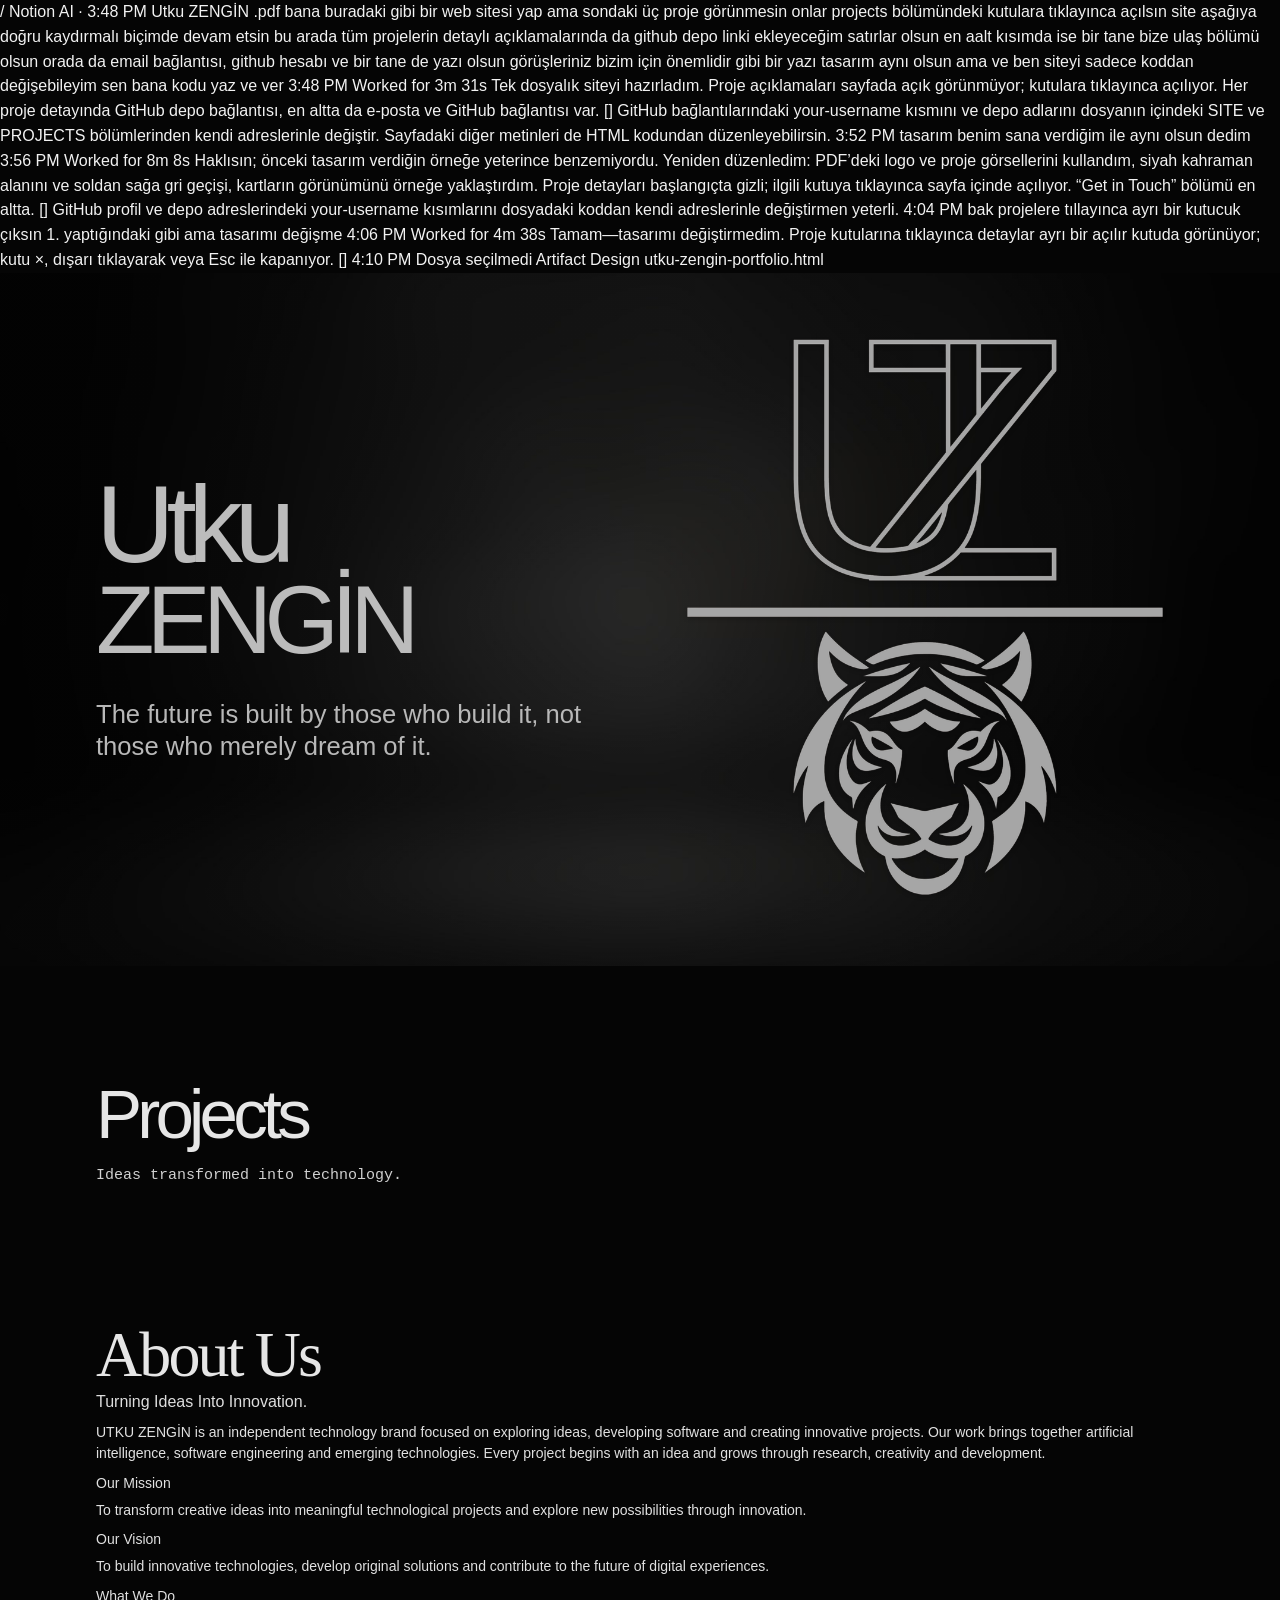
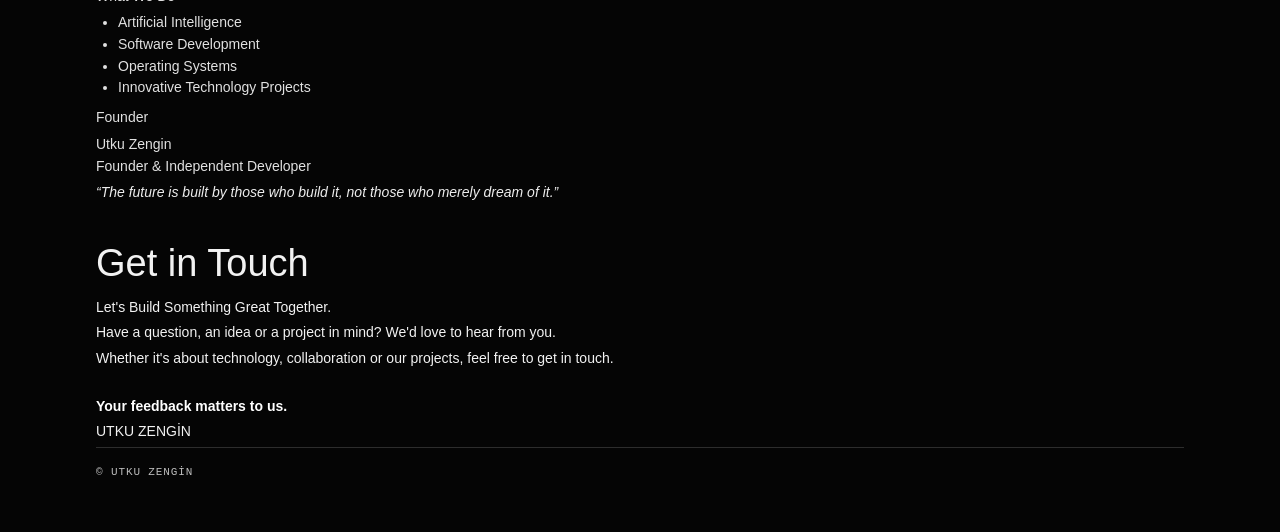
==== index.html @ 6fa65ed4 "Update index.html" ====
/
Notion AI · 3:48 PM
Utku ZENGİN
.pdf
bana buradaki gibi bir web sitesi yap ama sondaki üç proje görünmesin onlar projects bölümündeki kutulara tıklayınca açılsın site aşağıya doğru kaydırmalı biçimde devam etsin bu arada tüm projelerin detaylı açıklamalarında da github depo linki ekleyeceğim satırlar olsun en aalt kısımda ise bir tane bize ulaş bölümü olsun orada da email bağlantısı, github hesabı ve bir tane de yazı olsun görüşleriniz bizim için önemlidir  gibi bir yazı tasarım aynı olsun ama ve ben siteyi sadece koddan değişebileyim sen bana kodu yaz ve ver
3:48 PM
Worked for 3m 31s
Tek dosyalık siteyi hazırladım. Proje açıklamaları sayfada açık görünmüyor; kutulara tıklayınca açılıyor. Her proje detayında GitHub depo bağlantısı, en altta da e-posta ve GitHub bağlantısı var.

[<file source="session-file://cba3ddee-6a20-4204-9819-38afcb71fad5" />]

GitHub bağlantılarındaki your-username kısmını ve depo adlarını dosyanın içindeki SITE ve PROJECTS bölümlerinden kendi adreslerinle değiştir. Sayfadaki diğer metinleri de HTML kodundan düzenleyebilirsin.

3:52 PM
tasarım benim sana verdiğim ile aynı olsun dedim
3:56 PM
Worked for 8m 8s
Haklısın; önceki tasarım verdiğin örneğe yeterince benzemiyordu. Yeniden düzenledim: PDF’deki logo ve proje görsellerini kullandım, siyah kahraman alanını ve soldan sağa gri geçişi, kartların görünümünü örneğe yaklaştırdım. Proje detayları başlangıçta gizli; ilgili kutuya tıklayınca sayfa içinde açılıyor. “Get in Touch” bölümü en altta.

[<file source="session-file://5be31517-14dc-406a-8a37-5bf6b92a201a" />]

GitHub profil ve depo adreslerindeki your-username kısımlarını dosyadaki koddan kendi adreslerinle değiştirmen yeterli.

4:04 PM
bak projelere tıllayınca ayrı bir kutucuk çıksın 1. yaptığındaki gibi ama tasarımı değişme
4:06 PM
Worked for 4m 38s
Tamam—tasarımı değiştirmedim. Proje kutularına tıklayınca detaylar ayrı bir açılır kutuda görünüyor; kutu ×, dışarı tıklayarak veya Esc ile kapanıyor.

[<file source="session-file://f2e5ef7d-f0c8-496a-b8d6-131e62dd50eb" />]

4:10 PM
Dosya seçilmedi
Artifact Design
utku-zengin-portfolio.html
<!doctype html>
<html lang="en">
<head>
  <meta charset="utf-8">
  <meta name="viewport" content="width=device-width, initial-scale=1">
  <meta name="theme-color" content="#050505">
  <meta name="description" content="Utku Zengin — independent technology projects and ideas.">
  <title>Utku Zengin | Projects &amp; Ideas</title>
  <style>
    :root { --black:#050505; --gray:#bdbdbd; --white:#f2f2f2; --cyan:#27d9f4; --gutter:clamp(20px,7.5vw,112px); --max:1280px; }
    * { box-sizing:border-box; }
    html { scroll-behavior:smooth; }
    body { margin:0; color:var(--white); background:var(--black); font-family:Arial,Helvetica,sans-serif; font-size:16px; line-height:1.55; overflow-x:hidden; }
    button,a { font:inherit; }
    a { color:inherit; }
    .hero { min-height:clamp(570px, 77vh, 820px); display:flex; align-items:center; position:relative; background:#050505 url("[data-uri]") center 46% / cover no-repeat; }
    .hero::before { content:""; position:absolute; inset:0; background:linear-gradient(90deg,rgba(0,0,0,.20),rgba(0,0,0,.05)); }
    .hero-inner { width:min(var(--max),calc(100% - 2 * var(--gutter))); margin:auto; position:relative; display:grid; grid-template-columns:1fr 1fr; align-items:center; gap:4vw; }
    .hero-copy { padding:24px 0; }
    .hero-title { margin:0; color:#bcbcbc; font-size:clamp(68px,8.5vw,128px); font-weight:300; letter-spacing:-.075em; line-height:.92; }
    .hero-title span { display:block; font-size:.88em; letter-spacing:-.08em; }
    .hero-quote { max-width:540px; margin:34px 0 0; color:#b8b8b8; font-size:clamp(19px,2vw,28px); line-height:1.28; }
    .hero-logo { width:min(100%,520px); justify-self:center; filter:drop-shadow(0 2px 2px rgba(0,0,0,.2)); }
​
    .site-content { background:linear-gradient(90deg,#030303 0%,#121212 29%,#353535 62%,#777 100%); }
    .wrap { width:min(var(--max),calc(100% - 2 * var(--gutter))); margin-inline:auto; }
    .projects { padding:clamp(52px,7vw,92px) 0 74px; }
    .section-title { margin:0; color:#e6e6e6; font-size:clamp(42px,5.4vw,72px); font-weight:300; letter-spacing:-.07em; line-height:1; }
    .section-subtitle { margin:16px 0 34px; color:#d0d0d0; font:15px/1.5 ui-monospace,SFMono-Regular,Menlo,monospace; }
    .project-grid { display:grid; grid-template-columns:repeat(3,minmax(0,1fr)); gap:18px; }
    .project-card {
      width:100%; min-height:250px; padding:25px 22px 21px; display:flex; flex-direction:column; align-items:stretch; justify-content:flex-start;
      border:1px solid rgba(245,248,255,.56); border-radius:26px; color:#f1f3f6; text-align:center; cursor:pointer;
      background:linear-gradient(180deg,rgba(7,18,31,.97) 0%,rgba(29,48,69,.91) 42%,rgba(178,181,185,.92) 100%);
      box-shadow:inset 0 1px 0 rgba(255,255,255,.12); transition:transform .18s ease,box-shadow .18s ease,border-color .18s ease;
    }
    .project-card:hover,.project-card[aria-expanded="true"] { transform:translateY(-3px); border-color:rgba(255,255,255,.95); box-shadow:0 9px 28px rgba(0,0,0,.2),inset 0 1px 0 rgba(255,255,255,.18); }
    .project-card:focus-visible { outline:3px solid var(--cyan); outline-offset:4px; }
    .project-card h3 { margin:0 0 18px; align-self:flex-start; font-size:clamp(20px,2.2vw,28px); font-weight:800; letter-spacing:-.045em; }
    .card-lines { flex:1; align-content:center; display:grid; gap:4px; font:700 clamp(12px,1.18vw,16px)/1.28 ui-monospace,SFMono-Regular,Menlo,monospace; text-transform:uppercase; text-shadow:0 1px 2px rgba(0,0,0,.35); }
​
    .dialog-backdrop { position:fixed; inset:0; z-index:100; display:grid; place-items:center; padding:24px; background:rgba(0,0,0,.78); backdrop-filter:blur(7px); }
    .dialog-backdrop[hidden] { display:none; }
    .project-dialog { position:relative; width:min(1060px,100%); max-height:90svh; overflow:auto; border:1px solid rgba(255,255,255,.66); border-radius:22px; color:#f4f4f4; background:linear-gradient(90deg,#101010 0%,#242424 47%,#515151 100%); box-shadow:0 24px 90px rgba(0,0,0,.62); }
    .dialog-close { position:sticky; z-index:3; top:12px; float:right; width:44px; height:44px; margin:12px 12px -56px 0; display:grid; place-items:center; border:1px solid rgba(255,255,255,.55); border-radius:50%; color:#fff; background:rgba(10,10,10,.82); cursor:pointer; font-size:25px; line-height:1; }
    .dialog-close:hover { background:#303030; border-color:#fff; }
    .dialog-content { padding:24px clamp(22px,4vw,44px) 34px; }
    .detail-section { padding:8px 0 0; border:0; }
    .detail-title { margin:0 0 38px; text-align:center; color:#f0f0f0; font-size:clamp(42px,5vw,70px); line-height:1; font-weight:800; letter-spacing:-.05em; }
    .detail-grid { display:grid; grid-template-columns:minmax(0,1.45fr) minmax(260px,.8fr); align-items:center; gap:40px; }
    .detail-copy { color:#f4f4f4; font:700 clamp(13px,1.2vw,16px)/1.45 ui-monospace,SFMono-Regular,Menlo,monospace; text-transform:uppercase; text-shadow:0 1px 2px rgba(0,0,0,.28); }
    .detail-copy p { margin:0 0 8px; }
    .detail-copy .detail-label { margin-top:13px; }
    .detail-copy ul { list-style:none; padding:0; margin:0; }
    .detail-image { width:100%; max-width:480px; max-height:390px; object-fit:contain; justify-self:center; }
    .repository-line { margin-top:15px !important; text-transform:none; }
    .repository-line a { color:#77e6f5; text-decoration:underline; text-underline-offset:3px; overflow-wrap:anywhere; }
    .repository-line a:hover { color:#fff; }
​
    .about { padding:16px 0 64px; }
    .about-title { margin:0 0 2px; color:#e6e6e6; font-family:Georgia,"Times New Roman",serif; font-size:clamp(42px,5vw,68px); font-weight:400; letter-spacing:-.045em; line-height:1.05; }
    .about-tagline { margin:0 0 7px; color:#dedede; font-size:16px; }
    .about-copy { max-width:1200px; color:#e1e1e1; font-size:14px; line-height:1.55; }
    .about-copy p { margin:0 0 5px; }
    .about-copy ul { margin:1px 0 5px; padding-left:22px; }
    .about-block-title { margin-top:8px !important; }
    .founder-quote { margin:12px 0 0; color:#ededed; font-style:italic; }
​
    .contact { padding:34px 0 50px; color:#e8e8e8; }
    .contact-title { margin:0 0 3px; font-size:clamp(25px,3vw,38px); font-weight:400; }
    .contact-tagline { margin:0 0 10px; font-size:17px; }
    .contact p { margin:4px 0; font-size:14px; }
    .contact-links { display:flex; flex-wrap:wrap; gap:8px 24px; margin-top:12px; }
    .contact-links a { color:#f2f2f2; text-underline-offset:3px; }
    .contact-note { margin-top:14px !important; color:#fff; font-weight:700; }
    .footer { padding:18px 0 28px; border-top:1px solid rgba(255,255,255,.16); color:#bdbdbd; font:11px ui-monospace,SFMono-Regular,Menlo,monospace; letter-spacing:.08em; text-transform:uppercase; }
    :focus-visible { outline:3px solid var(--cyan); outline-offset:3px; }
    @media (max-width:760px) {
      :root { --gutter:22px; }
      .hero { min-height:680px; min-height:max(680px,92svh); background-position:52% center; }
      .hero-inner { grid-template-columns:1fr; gap:15px; padding-top:20px; }
      .hero-title { font-size:clamp(67px,14vw,102px); }
      .hero-quote { margin-top:22px; max-width:370px; font-size:20px; }
      .hero-logo { width:min(78vw,350px); max-height:255px; object-fit:contain; }
      .projects { padding-top:48px; }
      .project-grid { grid-template-columns:1fr; gap:14px; }
      .project-card { min-height:225px; padding:22px; border-radius:23px; }
      .project-card h3 { margin-bottom:13px; font-size:24px; }
      .card-lines { font-size:14px; }
      .detail-grid { grid-template-columns:1fr; gap:18px; }
      .detail-title { margin-bottom:25px; }
      .detail-copy { font-size:13px; }
      .detail-image { width:min(100%,380px); max-height:300px; grid-row:2; }
      .about-copy { font-size:14px; }
      .contact { padding-top:32px; }
    }
    @media (prefers-reduced-motion:reduce) { html{scroll-behavior:auto} *,*::before,*::after{transition-duration:.01ms!important} }
  </style>
</head>
<body>
  <!-- EDIT THE SITE CONTENT IN THE CONFIGURATION AT THE END OF THIS FILE. -->
  <header class="hero" id="top">
    <div class="hero-inner">
      <div class="hero-copy">
        <h1 class="hero-title">Utku<span>ZENGİN</span></h1>
        <p class="hero-quote">The future is built by those who build it, not those who merely dream of it.</p>
      </div>
      <img class="hero-logo" src="[data-uri]" alt="Utku Zengin monogram and tiger emblem">
    </div>
  </header>
​
  <main class="site-content">
    <section class="projects wrap" id="projects" aria-labelledby="projects-heading">
      <h2 class="section-title" id="projects-heading">Projects</h2>
      <p class="section-subtitle">Ideas transformed into technology.</p>
      <div class="project-grid" id="project-grid"></div>
    </section>
​
    <section class="about wrap" id="about" aria-labelledby="about-heading">
      <h2 class="about-title" id="about-heading">About Us</h2>
      <p class="about-tagline">Turning Ideas Into Innovation.</p>
      <div class="about-copy">
        <p>UTKU ZENGİN is an independent technology brand focused on exploring ideas, developing software and creating innovative projects. Our work brings together artificial intelligence, software engineering and emerging technologies. Every project begins with an idea and grows through research, creativity and development.</p>
        <p class="about-block-title">Our Mission</p>
        <p>To transform creative ideas into meaningful technological projects and explore new possibilities through innovation.</p>
        <p class="about-block-title">Our Vision</p>
        <p>To build innovative technologies, develop original solutions and contribute to the future of digital experiences.</p>
        <p class="about-block-title">What We Do</p>
        <ul><li>Artificial Intelligence</li><li>Software Development</li><li>Operating Systems</li><li>Innovative Technology Projects</li></ul>
        <p class="about-block-title">Founder</p>
        <p>Utku Zengin<br>Founder &amp; Independent Developer</p>
        <p class="founder-quote">“The future is built by those who build it, not those who merely dream of it.”</p>
      </div>
    </section>
​
    <section class="contact wrap" id="contact" aria-labelledby="contact-heading">
      <h2 class="contact-title" id="contact-heading">Get in Touch</h2>
      <p class="contact-tagline">Let's Build Something Great Together.</p>
      <p>Have a question, an idea or a project in mind? We'd love to hear from you.</p>
      <p>Whether it's about technology, collaboration or our projects, feel free to get in touch.</p>
      <div class="contact-links" id="contact-links"></div>
      <p class="contact-note">Your feedback matters to us.</p>
      <p>UTKU ZENGİN</p>
    </section>
    <footer class="footer wrap">© <span id="year"></span> UTKU ZENGİN</footer>
  </main>
​
  <div class="dialog-backdrop" id="project-dialog" hidden>
    <section class="project-dialog" role="dialog" aria-modal="true" aria-labelledby="dialog-title" aria-describedby="dialog-description" tabindex="-1">
      <button class="dialog-close" id="dialog-close" type="button" aria-label="Close project details">×</button>
      <div class="dialog-content" id="dialog-content"></div>
    </section>
  </div>
​
  <script>
    /*
      QUICK EDIT:
      - Change SITE.github to your GitHub profile URL.
      - Change each PROJECTS[].repo to its repository URL.
      - Edit all descriptions/features here; other visible copy is in the HTML above.
      - Project details open in a popup when their card is clicked.
    */
    const SITE = {
      email: "utzen2014@gmail.com",
      github: "https://github.com/utzen2014"
    };
    const PROJECTS = [
      {
        id:"jarvis", name:"JARVIS",
        card:["Intelligent AI-powered assistant.","Voice interaction and smart features.","Designed for everyday productivity."],
        heading:"An intelligent personal assistant",
        paragraphs:["JARVIS is an AI-powered personal assistant designed to bring intelligence, convenience and digital tools together in one system.","Built with Python and Google's Gemini AI technology, JARVIS combines natural conversations, voice interaction and smart software integrations to create a more connected digital experience."],
        features:["AI-powered conversations","Voice interaction","Smart information access","Memory and contextual assistance","Webcam and screen vision capabilities","Media and application integration"],
        vision:"To create a versatile AI assistant that makes everyday digital experiences smarter, simpler and more connected.",
        image:"[data-uri]", imageAlt:"JARVIS cyan circular interface artwork",
        repo:"https://github.com/utzen2014/JARVIS-", status:"Developed by Utku Zengin"
      },
      {
        id:"zenos", name:"ZENOS",
        card:["Custom operating system development.","Independent kernel and interface.","A unique computing experience."],
        heading:"A new perspective on computing · An independent operating system project",
        paragraphs:["ZENOS is an independent operating system project focused on exploring the foundations of computing and building a unique software environment.","Developed with a custom kernel and its own graphical interface, ZENOS represents an ongoing journey into system architecture, low-level programming and operating system development."],
        features:["Custom kernel development","Dedicated graphical user interface","Independent system architecture","Terminal-based interaction","Modular development approach","Custom software environment"],
        vision:"To explore the possibilities of operating system development and create a unique computing experience built from the ground up.",
        image:"[data-uri]", imageAlt:"ZENOS operating system shown on a desktop monitor",
        repo:"https://github.com/your-username/zenos", status:"Developed by Utku Zengin"
      },
      {
        id:"nova", name:"NOVA",
        card:["Connecting multiple technologies.","Centralized device management concept.","Intelligent automation vision."],
        heading:"One core. Infinite possibilities. · A connected technology ecosystem",
        paragraphs:["NOVA is a technology ecosystem concept designed to bring different devices, applications and digital systems together through a centralized platform.","The concept explores intelligent automation, AI integration and seamless communication between connected technologies."],
        features:["Centralized device management","Smart automation concepts","AI integration possibilities","Cross-device communication","Modular system architecture","Connected digital experiences"],
        vision:"To explore a future where technologies work together as one intelligent and connected ecosystem.",
        image:"[data-uri]", imageAlt:"NOVA connected technology ecosystem illustration",
        repo:"https://github.com/utzen2014/NOVA", status:"Developed by Utku Zengin · Concept project"
      }
    ];
​
    const grid=document.getElementById("project-grid");
    const backdrop=document.getElementById("project-dialog");
    const dialog=backdrop.querySelector(".project-dialog");
    const dialogContent=document.getElementById("dialog-content");
    const closeButton=document.getElementById("dialog-close");
    let lastFocusedElement=null;
    document.getElementById("year").textContent=new Date().getFullYear();
    document.getElementById("contact-links").innerHTML=
      `<a href="mailto:${utzen2014@gmail.com}">Email: ${utzen2014@gmail.com}</a><a href="${https://github.com/utzen2014}" target="_blank" rel="noopener noreferrer">GitHub: ${SITE.github.replace(/^https?:\/\//,'')}</a>`;
​
    PROJECTS.forEach((project,index)=>{
      const button=document.createElement("button");
      button.type="button"; button.className="project-card";
      button.setAttribute("aria-controls","project-dialog"); button.setAttribute("aria-haspopup","dialog"); button.setAttribute("aria-expanded","false");
      button.setAttribute("aria-label",`Show ${project.name} project details`);
      button.innerHTML=`<h3>${project.name}</h3><span class="card-lines">${project.card.map(line=>`<span>${line}</span>`).join("")}</span>`;
      button.addEventListener("click",()=>openProject(project,button));
      grid.append(button);
    });
​
    function openProject(p,button){
      lastFocusedElement=button;
      document.querySelectorAll(".project-card").forEach(card=>card.setAttribute("aria-expanded",String(card===button)));
      const featureHtml=p.features.map(item=>`<li>${item}</li>`).join("");
      dialogContent.innerHTML=`<section class="detail-section" aria-labelledby="dialog-title"><h2 class="detail-title" id="dialog-title">${p.name}</h2><div class="detail-grid"><div class="detail-copy"><p>${p.heading}</p><p id="dialog-description">${p.paragraphs[0]}</p>${p.paragraphs.slice(1).map(text=>`<p>${text}</p>`).join("")}<p class="detail-label">Key Features</p><ul>${featureHtml}</ul><p class="detail-label">Our Vision</p><p>${p.vision}</p><p class="detail-label">${p.status}</p><p class="repository-line">GitHub repository: <a href="${p.repo}" target="_blank" rel="noopener noreferrer">${p.repo}</a></p></div><img class="detail-image" src="${p.image}" alt="${p.imageAlt}"></div></section>`;
      backdrop.hidden=false;
      document.body.style.overflow="hidden";
      dialog.scrollTop=0;
      closeButton.focus();
    }
​
    function closeProject(){
      if(backdrop.hidden)return;
      backdrop.hidden=true;
      document.body.style.overflow="";
      document.querySelectorAll(".project-card").forEach(card=>card.setAttribute("aria-expanded","false"));
      if(lastFocusedElement)lastFocusedElement.focus();
    }
    closeButton.addEventListener("click",closeProject);
    backdrop.addEventListener("click",event=>{if(event.target===backdrop)closeProject();});
    document.addEventListener("keydown",event=>{
      if(backdrop.hidden)return;
      if(event.key==="Escape"){closeProject();return;}
      if(event.key==="Tab"){
        const focusable=[...dialog.querySelectorAll('a[href],button:not([disabled])')];
        const first=focusable[0],last=focusable[focusable.length-1];
        if(event.shiftKey&&document.activeElement===first){event.preventDefault();last.focus();}
        else if(!event.shiftKey&&document.activeElement===last){event.preventDefault();first.focus();}
      }
    });
​
  </script>
</body>
</html>
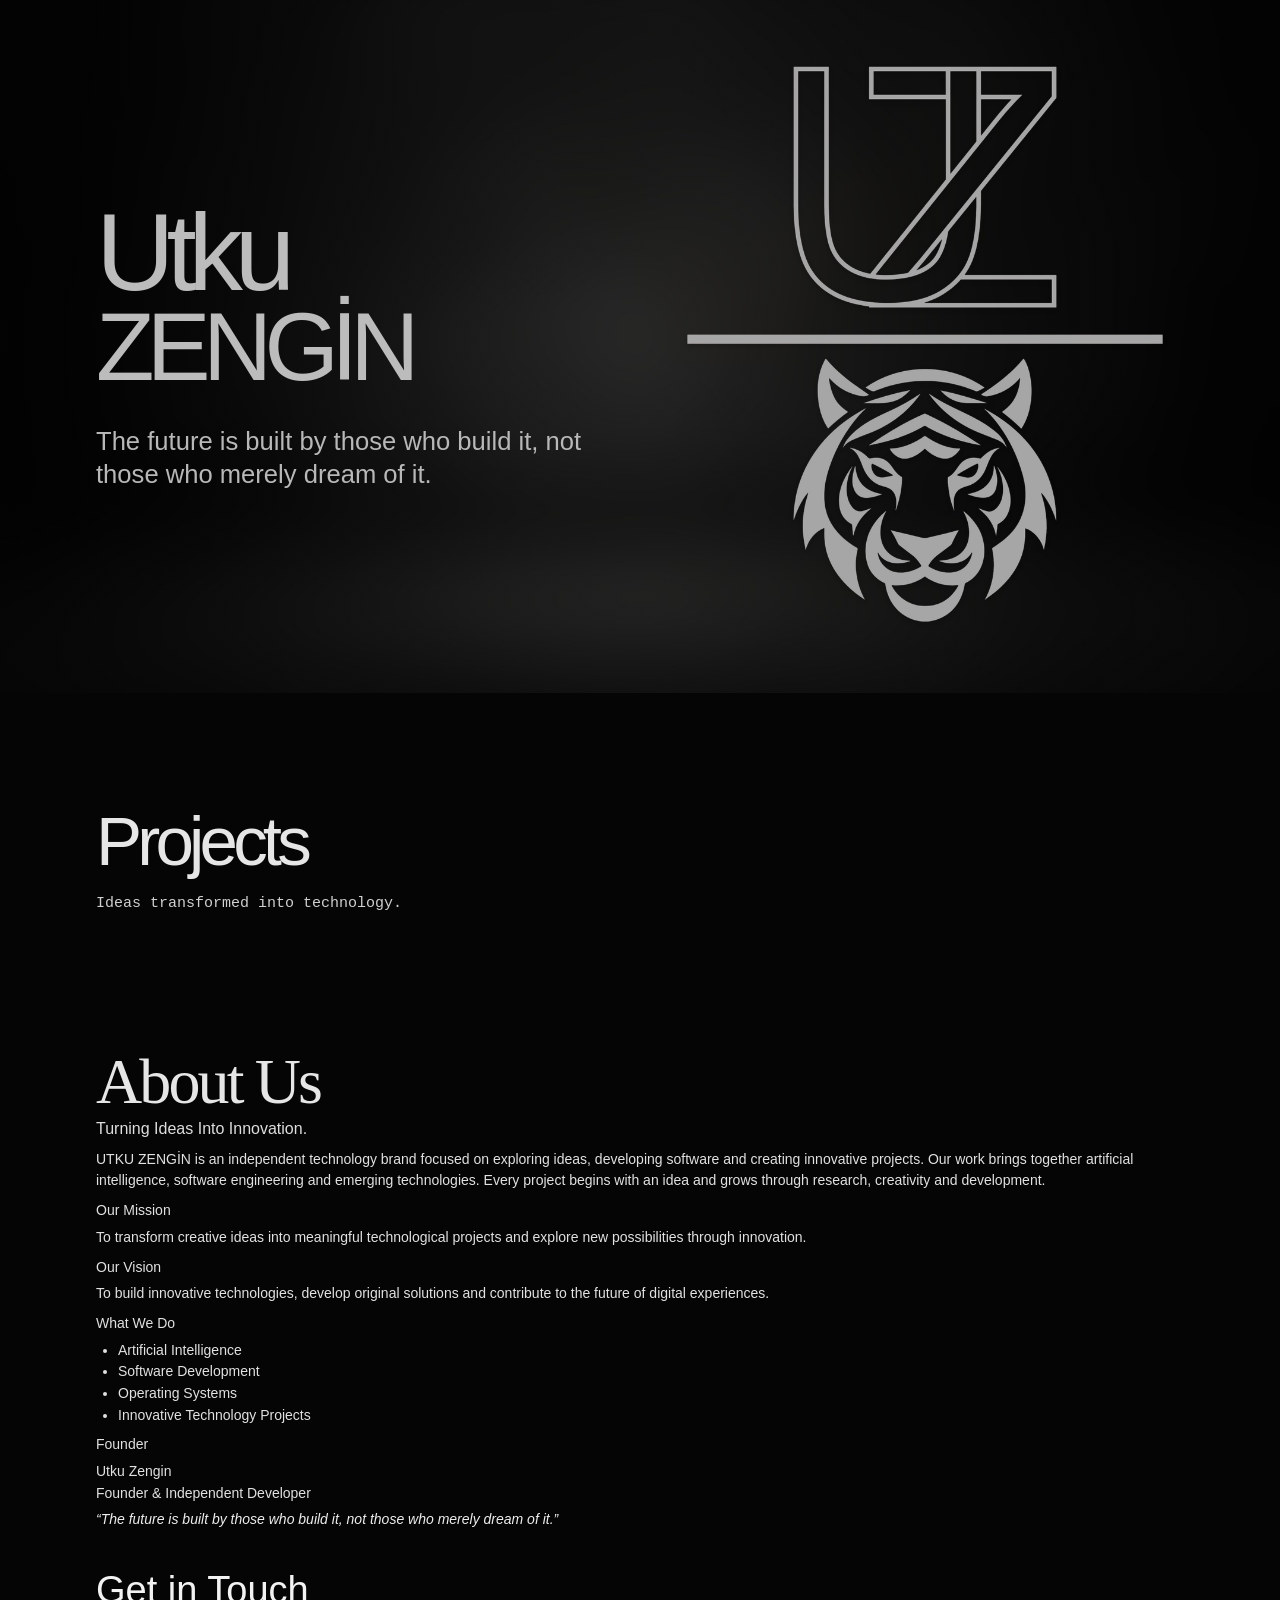
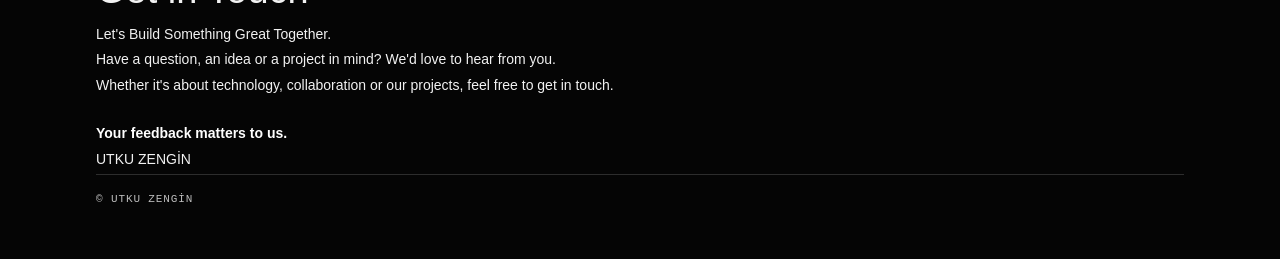
==== commit 9916c4d2: "Update index.html" ====
--- a/index.html
+++ b/index.html
@@ -1,39 +1,3 @@
-
-/
-Notion AI · 3:48 PM
-Utku ZENGİN
-.pdf
-bana buradaki gibi bir web sitesi yap ama sondaki üç proje görünmesin onlar projects bölümündeki kutulara tıklayınca açılsın site aşağıya doğru kaydırmalı biçimde devam etsin bu arada tüm projelerin detaylı açıklamalarında da github depo linki ekleyeceğim satırlar olsun en aalt kısımda ise bir tane bize ulaş bölümü olsun orada da email bağlantısı, github hesabı ve bir tane de yazı olsun görüşleriniz bizim için önemlidir  gibi bir yazı tasarım aynı olsun ama ve ben siteyi sadece koddan değişebileyim sen bana kodu yaz ve ver
-3:48 PM
-Worked for 3m 31s
-Tek dosyalık siteyi hazırladım. Proje açıklamaları sayfada açık görünmüyor; kutulara tıklayınca açılıyor. Her proje detayında GitHub depo bağlantısı, en altta da e-posta ve GitHub bağlantısı var.
-
-[<file source="session-file://cba3ddee-6a20-4204-9819-38afcb71fad5" />]
-
-GitHub bağlantılarındaki your-username kısmını ve depo adlarını dosyanın içindeki SITE ve PROJECTS bölümlerinden kendi adreslerinle değiştir. Sayfadaki diğer metinleri de HTML kodundan düzenleyebilirsin.
-
-3:52 PM
-tasarım benim sana verdiğim ile aynı olsun dedim
-3:56 PM
-Worked for 8m 8s
-Haklısın; önceki tasarım verdiğin örneğe yeterince benzemiyordu. Yeniden düzenledim: PDF’deki logo ve proje görsellerini kullandım, siyah kahraman alanını ve soldan sağa gri geçişi, kartların görünümünü örneğe yaklaştırdım. Proje detayları başlangıçta gizli; ilgili kutuya tıklayınca sayfa içinde açılıyor. “Get in Touch” bölümü en altta.
-
-[<file source="session-file://5be31517-14dc-406a-8a37-5bf6b92a201a" />]
-
-GitHub profil ve depo adreslerindeki your-username kısımlarını dosyadaki koddan kendi adreslerinle değiştirmen yeterli.
-
-4:04 PM
-bak projelere tıllayınca ayrı bir kutucuk çıksın 1. yaptığındaki gibi ama tasarımı değişme
-4:06 PM
-Worked for 4m 38s
-Tamam—tasarımı değiştirmedim. Proje kutularına tıklayınca detaylar ayrı bir açılır kutuda görünüyor; kutu ×, dışarı tıklayarak veya Esc ile kapanıyor.
-
-[<file source="session-file://f2e5ef7d-f0c8-496a-b8d6-131e62dd50eb" />]
-
-4:10 PM
-Dosya seçilmedi
-Artifact Design
-utku-zengin-portfolio.html
 <!doctype html>
 <html lang="en">
 <head>
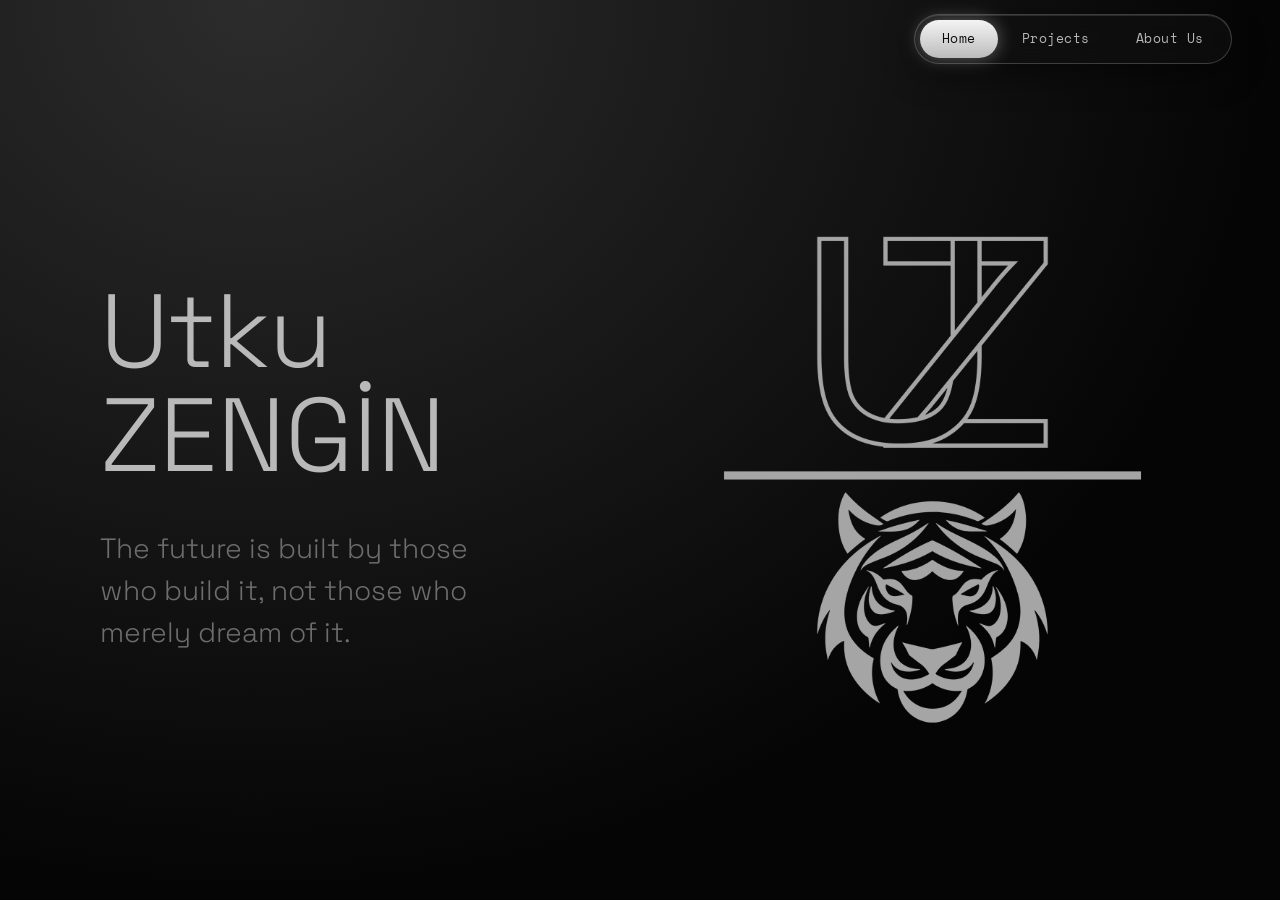
==== commit 8ff66f98: "Update index.html" ====
--- a/index.html
+++ b/index.html
@@ -1,253 +1,239 @@
-<!doctype html>
+<!DOCTYPE html>
 <html lang="en">
 <head>
-  <meta charset="utf-8">
-  <meta name="viewport" content="width=device-width, initial-scale=1">
-  <meta name="theme-color" content="#050505">
-  <meta name="description" content="Utku Zengin — independent technology projects and ideas.">
-  <title>Utku Zengin | Projects &amp; Ideas</title>
-  <style>
-    :root { --black:#050505; --gray:#bdbdbd; --white:#f2f2f2; --cyan:#27d9f4; --gutter:clamp(20px,7.5vw,112px); --max:1280px; }
-    * { box-sizing:border-box; }
-    html { scroll-behavior:smooth; }
-    body { margin:0; color:var(--white); background:var(--black); font-family:Arial,Helvetica,sans-serif; font-size:16px; line-height:1.55; overflow-x:hidden; }
-    button,a { font:inherit; }
-    a { color:inherit; }
-    .hero { min-height:clamp(570px, 77vh, 820px); display:flex; align-items:center; position:relative; background:#050505 url("[data-uri]") center 46% / cover no-repeat; }
-    .hero::before { content:""; position:absolute; inset:0; background:linear-gradient(90deg,rgba(0,0,0,.20),rgba(0,0,0,.05)); }
-    .hero-inner { width:min(var(--max),calc(100% - 2 * var(--gutter))); margin:auto; position:relative; display:grid; grid-template-columns:1fr 1fr; align-items:center; gap:4vw; }
-    .hero-copy { padding:24px 0; }
-    .hero-title { margin:0; color:#bcbcbc; font-size:clamp(68px,8.5vw,128px); font-weight:300; letter-spacing:-.075em; line-height:.92; }
-    .hero-title span { display:block; font-size:.88em; letter-spacing:-.08em; }
-    .hero-quote { max-width:540px; margin:34px 0 0; color:#b8b8b8; font-size:clamp(19px,2vw,28px); line-height:1.28; }
-    .hero-logo { width:min(100%,520px); justify-self:center; filter:drop-shadow(0 2px 2px rgba(0,0,0,.2)); }
-​
-    .site-content { background:linear-gradient(90deg,#030303 0%,#121212 29%,#353535 62%,#777 100%); }
-    .wrap { width:min(var(--max),calc(100% - 2 * var(--gutter))); margin-inline:auto; }
-    .projects { padding:clamp(52px,7vw,92px) 0 74px; }
-    .section-title { margin:0; color:#e6e6e6; font-size:clamp(42px,5.4vw,72px); font-weight:300; letter-spacing:-.07em; line-height:1; }
-    .section-subtitle { margin:16px 0 34px; color:#d0d0d0; font:15px/1.5 ui-monospace,SFMono-Regular,Menlo,monospace; }
-    .project-grid { display:grid; grid-template-columns:repeat(3,minmax(0,1fr)); gap:18px; }
-    .project-card {
-      width:100%; min-height:250px; padding:25px 22px 21px; display:flex; flex-direction:column; align-items:stretch; justify-content:flex-start;
-      border:1px solid rgba(245,248,255,.56); border-radius:26px; color:#f1f3f6; text-align:center; cursor:pointer;
-      background:linear-gradient(180deg,rgba(7,18,31,.97) 0%,rgba(29,48,69,.91) 42%,rgba(178,181,185,.92) 100%);
-      box-shadow:inset 0 1px 0 rgba(255,255,255,.12); transition:transform .18s ease,box-shadow .18s ease,border-color .18s ease;
-    }
-    .project-card:hover,.project-card[aria-expanded="true"] { transform:translateY(-3px); border-color:rgba(255,255,255,.95); box-shadow:0 9px 28px rgba(0,0,0,.2),inset 0 1px 0 rgba(255,255,255,.18); }
-    .project-card:focus-visible { outline:3px solid var(--cyan); outline-offset:4px; }
-    .project-card h3 { margin:0 0 18px; align-self:flex-start; font-size:clamp(20px,2.2vw,28px); font-weight:800; letter-spacing:-.045em; }
-    .card-lines { flex:1; align-content:center; display:grid; gap:4px; font:700 clamp(12px,1.18vw,16px)/1.28 ui-monospace,SFMono-Regular,Menlo,monospace; text-transform:uppercase; text-shadow:0 1px 2px rgba(0,0,0,.35); }
-​
-    .dialog-backdrop { position:fixed; inset:0; z-index:100; display:grid; place-items:center; padding:24px; background:rgba(0,0,0,.78); backdrop-filter:blur(7px); }
-    .dialog-backdrop[hidden] { display:none; }
-    .project-dialog { position:relative; width:min(1060px,100%); max-height:90svh; overflow:auto; border:1px solid rgba(255,255,255,.66); border-radius:22px; color:#f4f4f4; background:linear-gradient(90deg,#101010 0%,#242424 47%,#515151 100%); box-shadow:0 24px 90px rgba(0,0,0,.62); }
-    .dialog-close { position:sticky; z-index:3; top:12px; float:right; width:44px; height:44px; margin:12px 12px -56px 0; display:grid; place-items:center; border:1px solid rgba(255,255,255,.55); border-radius:50%; color:#fff; background:rgba(10,10,10,.82); cursor:pointer; font-size:25px; line-height:1; }
-    .dialog-close:hover { background:#303030; border-color:#fff; }
-    .dialog-content { padding:24px clamp(22px,4vw,44px) 34px; }
-    .detail-section { padding:8px 0 0; border:0; }
-    .detail-title { margin:0 0 38px; text-align:center; color:#f0f0f0; font-size:clamp(42px,5vw,70px); line-height:1; font-weight:800; letter-spacing:-.05em; }
-    .detail-grid { display:grid; grid-template-columns:minmax(0,1.45fr) minmax(260px,.8fr); align-items:center; gap:40px; }
-    .detail-copy { color:#f4f4f4; font:700 clamp(13px,1.2vw,16px)/1.45 ui-monospace,SFMono-Regular,Menlo,monospace; text-transform:uppercase; text-shadow:0 1px 2px rgba(0,0,0,.28); }
-    .detail-copy p { margin:0 0 8px; }
-    .detail-copy .detail-label { margin-top:13px; }
-    .detail-copy ul { list-style:none; padding:0; margin:0; }
-    .detail-image { width:100%; max-width:480px; max-height:390px; object-fit:contain; justify-self:center; }
-    .repository-line { margin-top:15px !important; text-transform:none; }
-    .repository-line a { color:#77e6f5; text-decoration:underline; text-underline-offset:3px; overflow-wrap:anywhere; }
-    .repository-line a:hover { color:#fff; }
-​
-    .about { padding:16px 0 64px; }
-    .about-title { margin:0 0 2px; color:#e6e6e6; font-family:Georgia,"Times New Roman",serif; font-size:clamp(42px,5vw,68px); font-weight:400; letter-spacing:-.045em; line-height:1.05; }
-    .about-tagline { margin:0 0 7px; color:#dedede; font-size:16px; }
-    .about-copy { max-width:1200px; color:#e1e1e1; font-size:14px; line-height:1.55; }
-    .about-copy p { margin:0 0 5px; }
-    .about-copy ul { margin:1px 0 5px; padding-left:22px; }
-    .about-block-title { margin-top:8px !important; }
-    .founder-quote { margin:12px 0 0; color:#ededed; font-style:italic; }
-​
-    .contact { padding:34px 0 50px; color:#e8e8e8; }
-    .contact-title { margin:0 0 3px; font-size:clamp(25px,3vw,38px); font-weight:400; }
-    .contact-tagline { margin:0 0 10px; font-size:17px; }
-    .contact p { margin:4px 0; font-size:14px; }
-    .contact-links { display:flex; flex-wrap:wrap; gap:8px 24px; margin-top:12px; }
-    .contact-links a { color:#f2f2f2; text-underline-offset:3px; }
-    .contact-note { margin-top:14px !important; color:#fff; font-weight:700; }
-    .footer { padding:18px 0 28px; border-top:1px solid rgba(255,255,255,.16); color:#bdbdbd; font:11px ui-monospace,SFMono-Regular,Menlo,monospace; letter-spacing:.08em; text-transform:uppercase; }
-    :focus-visible { outline:3px solid var(--cyan); outline-offset:3px; }
-    @media (max-width:760px) {
-      :root { --gutter:22px; }
-      .hero { min-height:680px; min-height:max(680px,92svh); background-position:52% center; }
-      .hero-inner { grid-template-columns:1fr; gap:15px; padding-top:20px; }
-      .hero-title { font-size:clamp(67px,14vw,102px); }
-      .hero-quote { margin-top:22px; max-width:370px; font-size:20px; }
-      .hero-logo { width:min(78vw,350px); max-height:255px; object-fit:contain; }
-      .projects { padding-top:48px; }
-      .project-grid { grid-template-columns:1fr; gap:14px; }
-      .project-card { min-height:225px; padding:22px; border-radius:23px; }
-      .project-card h3 { margin-bottom:13px; font-size:24px; }
-      .card-lines { font-size:14px; }
-      .detail-grid { grid-template-columns:1fr; gap:18px; }
-      .detail-title { margin-bottom:25px; }
-      .detail-copy { font-size:13px; }
-      .detail-image { width:min(100%,380px); max-height:300px; grid-row:2; }
-      .about-copy { font-size:14px; }
-      .contact { padding-top:32px; }
-    }
-    @media (prefers-reduced-motion:reduce) { html{scroll-behavior:auto} *,*::before,*::after{transition-duration:.01ms!important} }
-  </style>
+<meta charset="utf-8">
+<meta name="viewport" content="width=device-width, initial-scale=1, viewport-fit=cover">
+<title>Utku ZENGİN</title>
+<link rel="preconnect" href="https://fonts.googleapis.com">
+<link href="https://fonts.googleapis.com/css2?family=Space+Grotesk:wght@300;400;500&family=Space+Mono:wght@400;700&display=swap" rel="stylesheet">
+<style>
+:root{color-scheme:dark;box-sizing:border-box;padding-top:env(safe-area-inset-top,0px);padding-bottom:env(safe-area-inset-bottom,0px);
+--bg:#050505;--fg:#e9e9e9;--soft:#b8b8b8;--grey:#6d6d6d;--cyan:#38e1ff;
+--head:'Space Grotesk',system-ui,sans-serif;--mono:'Space Mono',ui-monospace,Menlo,monospace}
+*,*::before,*::after{box-sizing:inherit}
+html{scroll-behavior:smooth}
+body{margin:0;background:linear-gradient(180deg,#050505 0,#171717 45%,#5c5c5c 100%) fixed,var(--bg);min-height:100vh;color:var(--fg);font-family:var(--mono);line-height:1.5;overflow-x:hidden}
+.wrap{max-width:1200px;margin:0 auto;padding:0 clamp(20px,5vw,60px)}
+h1,h2,h3{font-family:var(--head);font-weight:300;margin:0}
+/* hero */
+.hero{background:radial-gradient(ellipse at 20% 0,#2c2c2c,#050505 70%);padding:clamp(110px,12vw,150px) 0 clamp(40px,8vw,90px)}
+.hero .wrap{display:grid;grid-template-columns:1.1fr 1fr;gap:40px;align-items:center}
+.hero h1{font-size:clamp(52px,9vw,104px);line-height:1;color:#b9b9b9;letter-spacing:-.01em}
+.hero p{font-family:var(--head);font-size:clamp(18px,2.4vw,28px);color:var(--grey);max-width:15em;margin-top:40px;font-weight:300}
+.logo{display:flex;flex-direction:column;align-items:center;gap:18px}
+.logo hr{width:100%;border:0;height:4px;background:#999;margin:0}
+.logo img{width:min(440px,85%);height:auto}
+/* projects */
+.projects{padding:120px 0 70px}
+.projects h2{font-size:clamp(44px,7vw,72px);color:#d8d8d8}
+.projects .tag{margin:14px 0 40px;font-size:16px}
+.cards{display:grid;grid-template-columns:repeat(3,1fr);gap:clamp(16px,3vw,36px)}
+.card{all:unset;box-sizing:border-box;cursor:pointer;display:block;padding:24px 20px;border-radius:22px;border:1.5px solid rgba(255,255,255,.55);
+background:linear-gradient(180deg,rgba(50,70,95,.9),rgba(150,155,165,.55));backdrop-filter:blur(8px);text-align:center;min-height:210px;
+transition:transform .25s,box-shadow .25s,border-color .25s}
+.card:hover,.card:focus-visible{transform:translateY(-6px);box-shadow:0 14px 40px rgba(0,0,0,.5);border-color:#fff}
+.card:focus-visible{outline:2px solid var(--cyan);outline-offset:3px}
+.card h3{font-family:var(--mono);font-weight:400;font-size:17px;text-align:left;margin-bottom:12px;letter-spacing:.03em}
+.card p{margin:0;font-size:14px;text-transform:uppercase;font-weight:700;line-height:1.55;letter-spacing:.02em}
+.card .more{display:block;margin-top:14px;font-size:12px;opacity:.75;text-transform:none;font-weight:400}
+/* about */
+.about{padding:120px 0 60px}
+.about h2{font-size:clamp(40px,6vw,60px);color:#d8d8d8;margin-bottom:6px}
+.about p,.about li{margin:0;font-size:13px;color:#ddd}
+.about ul{margin:0;padding-left:30px}
+.about .gap{margin-top:14px}
+.about a{color:inherit}
+/* project sections */
+.proj{padding:70px 0}
+.proj h2{text-align:center;font-weight:700;font-family:var(--mono);font-size:clamp(34px,5vw,48px);letter-spacing:.02em;margin-bottom:40px;color:#ddd}
+.proj .grid{display:grid;grid-template-columns:1.3fr 1fr;gap:40px;align-items:center}
+.proj .txt{text-transform:uppercase;font-weight:700;font-size:clamp(13px,1.6vw,17px);line-height:1.5}
+.proj .txt p{margin:0}
+.proj#nova h2,.proj#zenos h2{font-family:var(--head);font-weight:500}
+.art{display:flex;justify-content:center}
+/* jarvis ring */
+.ring{width:min(340px,80vw);aspect-ratio:1;position:relative;display:grid;place-items:center}
+.ring i{position:absolute;border-radius:50%;border:3px solid var(--cyan);box-shadow:0 0 18px var(--cyan),inset 0 0 18px rgba(56,225,255,.4)}
+.ring i:nth-child(1){inset:0;border-style:solid;border-color:transparent var(--cyan) var(--cyan) transparent;animation:spin 14s linear infinite}
+.ring i:nth-child(2){inset:12%;border-style:dashed;border-width:6px;opacity:.7;animation:spin 20s linear infinite reverse}
+.ring i:nth-child(3){inset:26%}
+.ring b{font-family:var(--head);font-weight:400;font-size:20px;color:var(--cyan);text-shadow:0 0 12px var(--cyan);text-transform:none}
+@keyframes spin{to{transform:rotate(360deg)}}
+/* zenos monitor */
+.mon{width:min(320px,85vw)}
+.mon .scr{aspect-ratio:16/10;border:6px solid #0b0d1c;border-radius:6px;background:radial-gradient(ellipse at 40% 65%,#a43cff 0,#2a1050 35%,#0a0a1c 75%);box-shadow:0 0 30px rgba(60,80,255,.5);position:relative}
+.mon .scr::before{content:"";position:absolute;left:8%;top:12%;width:22%;height:70%;background:rgba(255,255,255,.08);border-radius:4px}
+.mon .scr::after{content:"";position:absolute;right:8%;top:30%;width:30%;height:34%;background:rgba(255,255,255,.1);border-radius:4px}
+.mon .base{width:40%;height:14px;margin:0 auto;background:#10163a;border-radius:0 0 40px 40px;box-shadow:0 8px 20px rgba(70,90,255,.6)}
+/* nova tiles */
+.tiles{position:relative;width:min(380px,90vw);aspect-ratio:1}
+.tiles span{position:absolute;width:26%;aspect-ratio:1;border-radius:18px;background:linear-gradient(145deg,#12315f,#091426);border:1px solid #2d6fd6;box-shadow:0 0 22px rgba(40,120,255,.45);display:grid;place-items:center;font-size:30px;animation:fl 6s ease-in-out infinite}
+.tiles span:nth-child(1){left:8%;top:6%}.tiles span:nth-child(2){right:6%;top:0;animation-delay:-1s}
+.tiles span:nth-child(3){left:42%;top:34%;animation-delay:-2s}.tiles span:nth-child(4){left:2%;bottom:10%;animation-delay:-3s}
+.tiles span:nth-child(5){right:4%;bottom:26%;animation-delay:-4s}.tiles span:nth-child(6){left:44%;bottom:0;animation-delay:-5s}
+@keyframes fl{50%{transform:translateY(-10px)}}
+/* modal */
+.modal{position:fixed;inset:0;z-index:50;display:none;align-items:center;justify-content:center;padding:20px;background:rgba(0,0,0,.72);backdrop-filter:blur(6px)}
+.modal.open{display:flex;animation:fade .25s}
+.sheet{position:relative;width:min(760px,100%);max-height:88vh;overflow:auto;padding:clamp(24px,4vw,44px);border-radius:26px;border:1.5px solid rgba(255,255,255,.55);
+background:linear-gradient(180deg,#26384f,#15181e 60%);animation:pop .3s cubic-bezier(.2,.9,.3,1.2)}
+.sheet h2{font-family:var(--head);font-size:clamp(34px,5vw,52px);color:#eee}
+.sheet .sub{color:var(--soft);margin:6px 0 22px;font-size:14px;text-transform:uppercase}
+.sheet h4{margin:22px 0 8px;font-size:13px;color:var(--cyan);font-weight:700}
+.sheet p{margin:0;font-size:14px;color:#ddd}
+.sheet ul{margin:0;padding-left:20px;font-size:14px;color:#ddd}
+.sheet .st{display:inline-block;margin-top:22px;padding:6px 14px;border:1px solid #aaa;border-radius:99px;font-size:12px}
+.x{position:absolute;top:14px;right:16px;width:38px;height:38px;border-radius:50%;border:1px solid #aaa;background:none;color:#fff;font-size:20px;cursor:pointer}
+.x:hover,.x:focus-visible{background:#fff;color:#000}
+.sheet .art{margin:10px 0 24px}.sheet .ring{width:210px}.sheet .tiles{width:250px}.sheet .mon{width:230px}.sheet .go{display:inline-block;margin:22px 0 0 10px;color:#fff;font-size:13px}
+@keyframes fade{from{opacity:0}}
+@keyframes pop{from{transform:translateY(24px) scale(.96);opacity:0}}
+#curtain{position:fixed;inset:0;z-index:100;pointer-events:none;animation:gone 0s 2.2s forwards}
+#curtain b{position:absolute;top:0;bottom:0;width:50.2%;background:#060606}
+#curtain b:first-child{left:0;animation:cl 1s 1s cubic-bezier(.77,0,.18,1) forwards}
+#curtain b:nth-child(2){right:0;animation:cr 1s 1s cubic-bezier(.77,0,.18,1) forwards}
+#curtain i{position:absolute;left:50%;top:50%;height:2px;width:0;background:#bbb;transform:translateX(-50%);animation:ln 1s .1s cubic-bezier(.77,0,.18,1) forwards,lo .3s .8s forwards}
+@keyframes cl{to{transform:translateX(-101%)}}
+@keyframes cr{to{transform:translateX(101%)}}
+@keyframes ln{to{width:min(320px,60vw)}}
+@keyframes lo{to{opacity:0}}
+@keyframes gone{to{visibility:hidden}}
+@keyframes navIn{to{transform:none}}
+#nav{position:fixed;top:calc(env(safe-area-inset-top,0px) + 14px);left:0;right:0;z-index:40;display:flex;justify-content:flex-end;padding:0 clamp(16px,4vw,48px);pointer-events:none;transform:translateY(-160%);animation:navIn .8s 2s cubic-bezier(.2,.8,.2,1) forwards}
+#nav a{text-decoration:none}
+
+#nav .l{position:relative;display:flex;gap:2px;padding:5px;border-radius:999px;pointer-events:auto;background:rgba(18,18,18,.55);backdrop-filter:blur(16px) saturate(1.4);-webkit-backdrop-filter:blur(16px) saturate(1.4);border:1px solid rgba(255,255,255,.2);box-shadow:0 10px 34px rgba(0,0,0,.45),inset 0 1px 0 rgba(255,255,255,.12)}
+#nav .l a{position:relative;z-index:1;padding:9px 22px;border-radius:999px;font-size:13px;letter-spacing:.04em;color:#b8b8b8;transition:color .3s}
+#nav .l a:hover{color:#fff}
+#nav .l a.on{color:#0b0b0b}
+#nav .pill{position:absolute;z-index:0;top:5px;bottom:5px;left:0;width:0;border-radius:999px;background:linear-gradient(180deg,#f4f4f4,#bcbcbc);box-shadow:0 0 18px rgba(255,255,255,.35);transition:transform .5s cubic-bezier(.77,0,.18,1),width .5s cubic-bezier(.77,0,.18,1)}
+#nav a:focus-visible{outline:2px solid var(--cyan);outline-offset:3px}
+#wipe{position:fixed;inset:0;z-index:90;pointer-events:none;display:grid;place-items:center;background:linear-gradient(90deg,#0c0c0c,#222);border-right:3px solid #cfcfcf;transform:translateX(-101%);transition:transform .55s cubic-bezier(.77,0,.18,1)}
+#wipe.cover{transform:none}
+#wipe.leave{transform:translateX(101%)}
+#wipe span{font-family:var(--head);font-weight:300;font-size:clamp(40px,8vw,96px);color:#cfcfcf;letter-spacing:.02em}
+@media(max-width:820px){#nav .l a{padding:9px 16px}.hero{padding-top:110px}}
+@media(prefers-reduced-motion:reduce){#curtain,#wipe{display:none}#nav{transform:none}}
+.js .view{display:none;min-height:100vh}
+.js .view.cur{display:block;animation:viewIn .6s ease both}
+.js .hero.cur{display:flex;align-items:center}
+.hero .wrap{width:100%}
+.ready .hero h1{animation-delay:.2s}.ready .hero p{animation-delay:.4s}.ready .logo img{animation-delay:.3s}
+@keyframes viewIn{from{opacity:0}}
+@keyframes rise{from{opacity:0;transform:translateY(40px);filter:blur(8px)}}
+@keyframes logoIn{from{opacity:0;transform:scale(.88);filter:blur(10px)}}
+@keyframes bob{50%{transform:translateY(-8px)}}
+@keyframes up{from{opacity:0;transform:translateY(16px)}}
+@keyframes fadeout{to{opacity:0}}
+@keyframes popout{to{transform:translateY(20px) scale(.97);opacity:0}}
+.hero h1{animation:rise 1.2s 1.5s cubic-bezier(.2,.8,.2,1) both}
+.hero p{animation:rise 1.2s 1.9s cubic-bezier(.2,.8,.2,1) both}
+.logo img{animation:logoIn 1.6s 1.6s cubic-bezier(.2,.8,.2,1) both}
+.hero .wrap{transform:translateY(calc(var(--p,0)*50px));opacity:calc(1 - var(--p,0)*.85)}
+.js .rv{opacity:0;transform:translate(var(--x,0),var(--y,70px)) scale(var(--s,.94));filter:blur(8px);transition:opacity 1s cubic-bezier(.2,.8,.2,1),transform 1s cubic-bezier(.2,.8,.2,1),filter 1s,clip-path 1.1s cubic-bezier(.77,0,.18,1);transition-delay:var(--d,0s)}
+.js .rv.in{opacity:1;transform:none;filter:none}
+.js .rv.wipe{clip-path:inset(0 100% 0 0)}
+.js .rv.wipe.in{clip-path:inset(0 0 0 0)}
+.rule{border:0;height:2px;margin:0 0 32px;background:linear-gradient(90deg,#fff,#777 45%,transparent);transform:scaleX(0);transform-origin:0 50%;transition:transform 1.5s cubic-bezier(.77,0,.18,1)}
+.rule.in{transform:scaleX(1)}
+.card{position:relative;overflow:hidden}
+.card::after{content:"";position:absolute;inset:0;pointer-events:none;background:linear-gradient(105deg,transparent 35%,rgba(255,255,255,.28) 50%,transparent 65%);transform:translateX(-120%);transition:transform .8s}
+.card:hover::after,.card:focus-visible::after{transform:translateX(120%)}
+#bar{position:fixed;top:env(safe-area-inset-top,0px);left:0;right:0;height:3px;background:linear-gradient(90deg,#777,#fff);transform-origin:0 50%;transform:scaleX(0);z-index:60;pointer-events:none}
+.modal.out{animation:fadeout .22s forwards}
+.modal.out .sheet{animation:popout .22s forwards}
+.sheet #mc>*{animation:up .5s cubic-bezier(.2,.8,.2,1) both}
+@media(max-width:820px){.hero .wrap,.proj .grid{grid-template-columns:1fr}.cards{grid-template-columns:1fr}.logo{order:-1}.hero p{margin-top:24px}}
+@media(prefers-reduced-motion:reduce){*{animation:none!important;transition:none!important}html{scroll-behavior:auto}}
+</style>
 </head>
 <body>
-  <!-- EDIT THE SITE CONTENT IN THE CONFIGURATION AT THE END OF THIS FILE. -->
-  <header class="hero" id="top">
-    <div class="hero-inner">
-      <div class="hero-copy">
-        <h1 class="hero-title">Utku<span>ZENGİN</span></h1>
-        <p class="hero-quote">The future is built by those who build it, not those who merely dream of it.</p>
-      </div>
-      <img class="hero-logo" src="[data-uri]